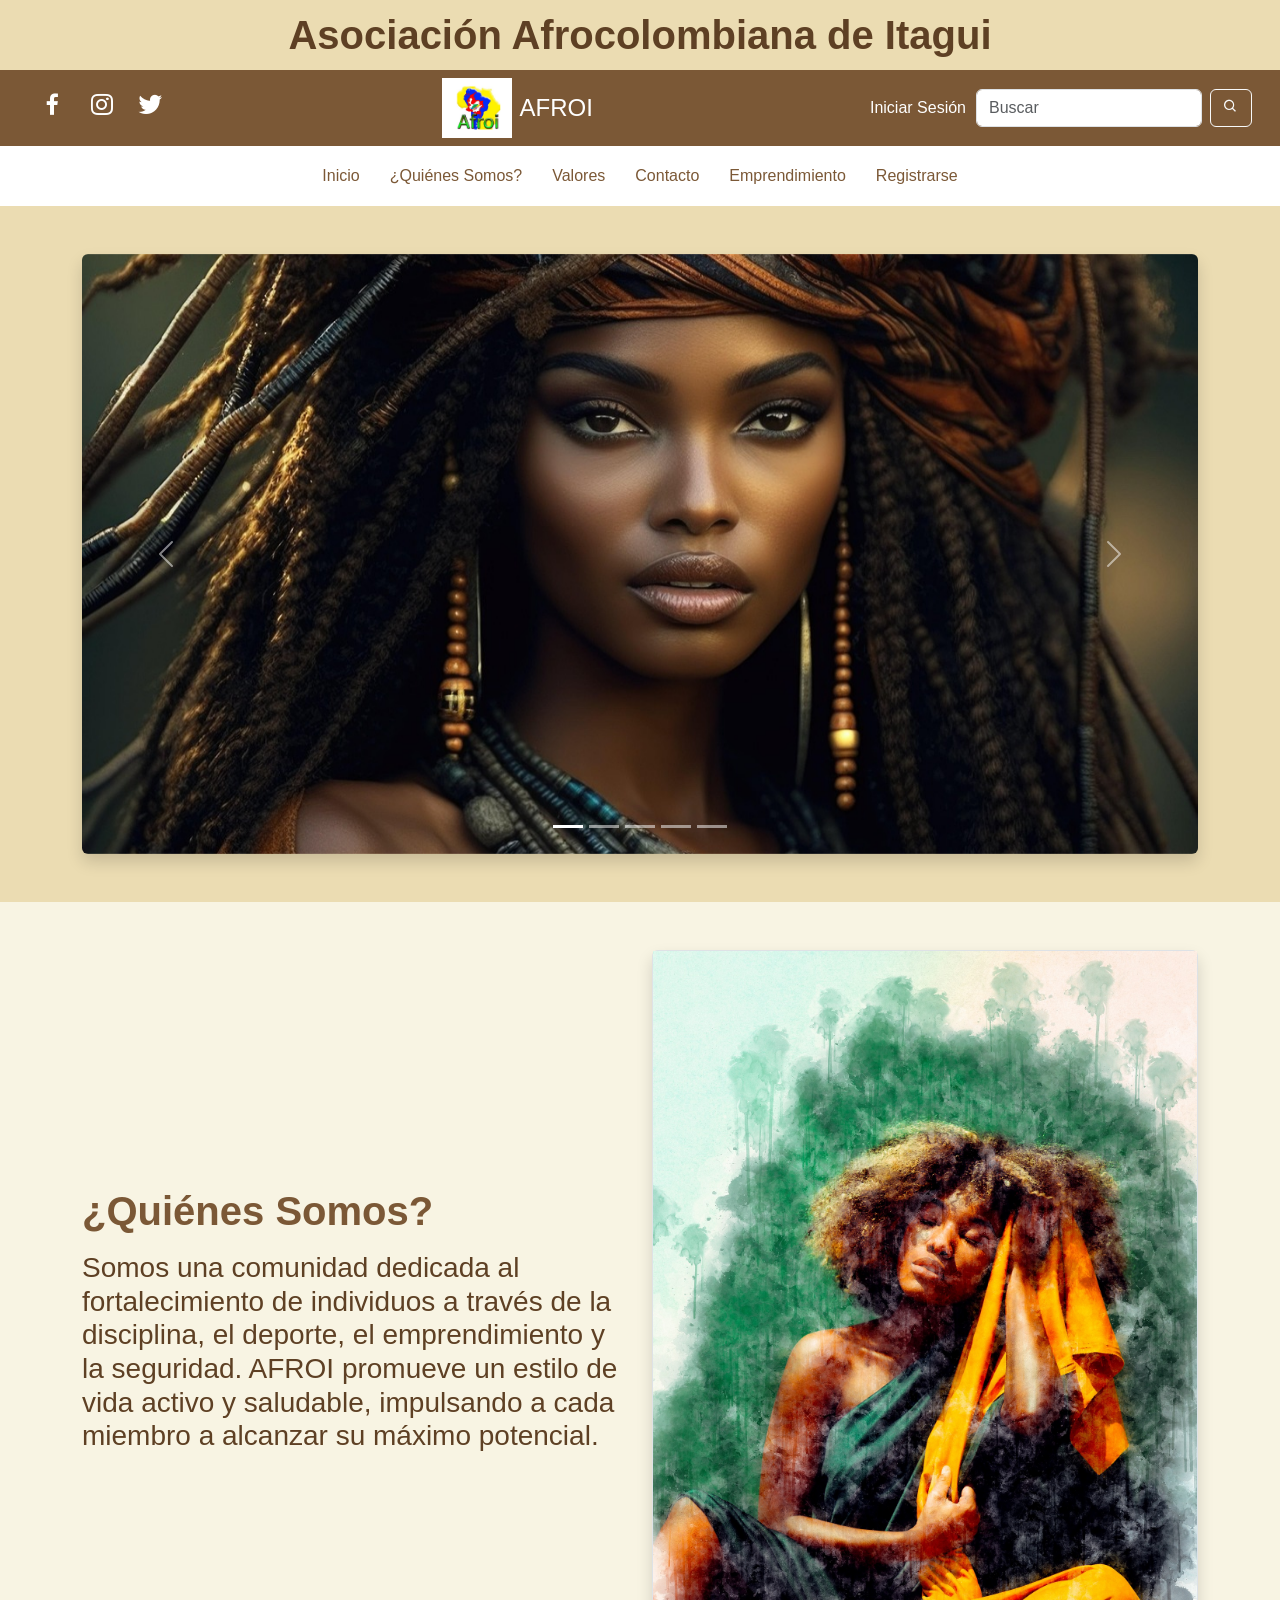
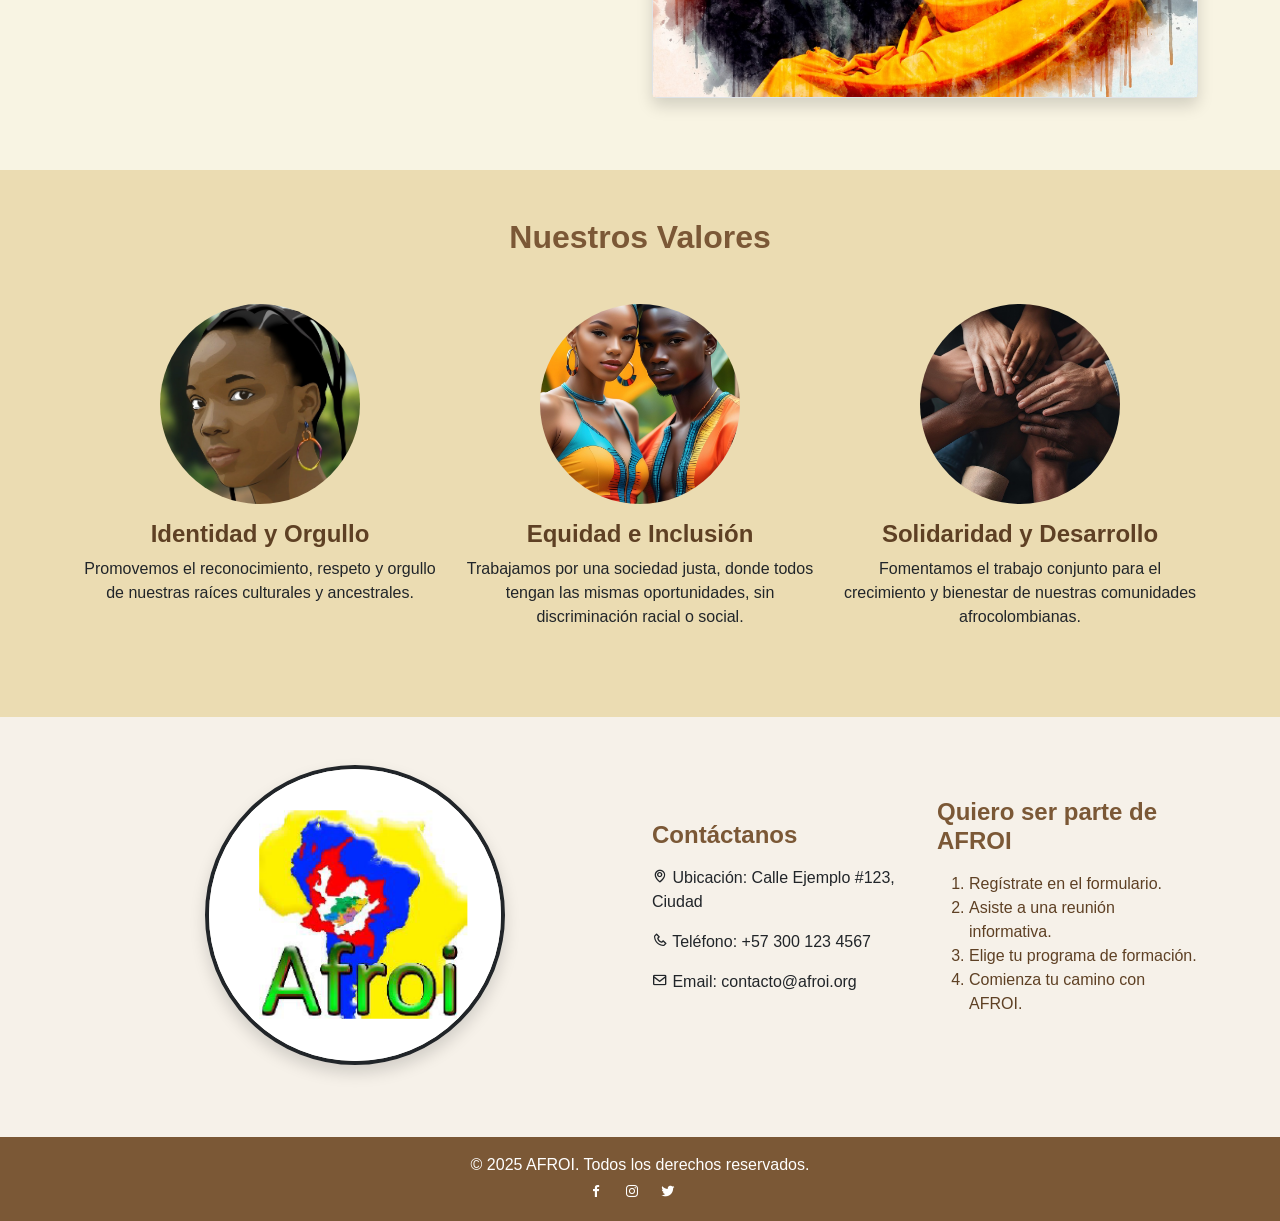
==== index.html @ acf55df3 "Add files via upload" ====
<!DOCTYPE html>
<html lang="es">
<head>
  <meta charset="UTF-8">
  <meta name="viewport" content="width=device-width, initial-scale=1.0">
  <title>AFROI</title>
  <!-- Bootstrap CSS -->
  <link href="https://cdn.jsdelivr.net/npm/bootstrap@5.3.3/dist/css/bootstrap.min.css" rel="stylesheet">
  <!-- Boxicons CSS -->
  <link href="https://unpkg.com/boxicons@2.1.4/css/boxicons.min.css" rel="stylesheet">
  <style>
    /* Colores personalizados */
    body {
      background-color: #EBDCB2;
      font-family: 'Segoe UI', sans-serif;
    }

    .navbar-custom {
      background-color: #7b5836;
    }

    .nav-link {
      color: white;
      margin: 0 10px;
      transition: color 0.3s ease;
      font-size: 1.8rem; /* iconos más grandes */
    }

    .nav-link:hover {
      color: #EBDCB2;
    }

    .menu-links {
      background-color: #ffffff; /* blanco */
    }

    .menu-links a {
      text-decoration: none;
      padding: 10px 15px;
      color: #7b5836;
      font-weight: 500;
      transition: background-color 0.3s ease, color 0.3s ease;
    }

    .menu-links a:hover {
      background-color: #EBDCB2;
      border-radius: 5px;
      color: #5e4024;
    }

    .logo {
      max-height: 60px;
    }

    .title {
      background-color: #EBDCB2;
      text-align: center;
      padding: 5px 0; /* más angosta */
      font-size: 2.5rem;
      font-weight: bold;
      color: #5e4024;
    }
  </style>
</head>
<body>

  <!-- Línea de título -->
  <div class="title">Asociación Afrocolombiana de Itagui</div>

  <!-- Navbar -->
  <nav class="navbar navbar-expand-lg navbar-custom px-3">
    <div class="container-fluid">
      <!-- Redes Sociales -->
      <div class="d-flex">
        <a class="nav-link" href="#"><i class='bx bxl-facebook'></i></a>
        <a class="nav-link" href="#"><i class='bx bxl-instagram'></i></a>
        <a class="nav-link" href="#"><i class='bx bxl-twitter'></i></a>
      </div>

      <!-- Logo y Nombre -->
      <div class="mx-auto d-flex align-items-center">
        <img src="AFROI2.png" alt="Logo" class="logo me-2">
        <span class="text-white fs-4">AFROI</span>
      </div>

      <!-- Buscar e Iniciar Sesión -->
      <div class="d-flex align-items-center">
        <a href="login.html" class="nav-link text-white" style="font-size: 1rem;">Iniciar Sesión</a>
        <form class="d-flex" role="search">
          <input class="form-control me-2" type="search" placeholder="Buscar" aria-label="Buscar">
          <button class="btn btn-outline-light" type="submit"><i class='bx bx-search'></i></button>
        </form>
      </div>
    </div>
  </nav>

  <!-- Menú inferior de secciones -->
  <div class="d-flex justify-content-center menu-links py-2">
    <a href="index.html">Inicio</a>
    <a href="#Quiénes Somos">¿Quiénes Somos?</a>
    <a href="#valores">Valores</a>
    <a href="#contacto">Contacto</a>
    <a href="#">Emprendimiento</a>
    <a href="registro.html">Registrarse</a>
  </div>

  <!-- Carrusel de Imágenes Moderno -->
<section class="py-5" style="background-color: #EBDCB2;">
  <div class="container">
    <div id="carouselAFROI" class="carousel slide carousel-fade shadow rounded" data-bs-ride="carousel">

      <!-- Indicadores -->
      <div class="carousel-indicators">
        <button type="button" data-bs-target="#carouselAFROI" data-bs-slide-to="0" class="active" aria-current="true" aria-label="Slide 1"></button>
        <button type="button" data-bs-target="#carouselAFROI" data-bs-slide-to="1" aria-label="Slide 2"></button>
        <button type="button" data-bs-target="#carouselAFROI" data-bs-slide-to="2" aria-label="Slide 3"></button>
        <button type="button" data-bs-target="#carouselAFROI" data-bs-slide-to="3" aria-label="Slide 2"></button>
        <button type="button" data-bs-target="#carouselAFROI" data-bs-slide-to="4" aria-label="Slide 3"></button>
    
      </div>

      <!-- Imágenes -->
      <div class="carousel-inner rounded">
        <div class="carousel-item active">
          <img src="ai-generated-8969022_1280.jpg" class="d-block w-100 img-fluid" alt="Primera Imagen" style="max-height: 600px; object-fit: cover;">
        </div>
        <div class="carousel-item">
          <img src="mask-9330100_1280.png" class="d-block w-100 img-fluid" alt="Segunda Imagen" style="max-height: 600px; object-fit: cover;">
        </div>
        <div class="carousel-item">
          <img src="foto registro.jpg" class="d-block w-100 img-fluid" alt="Tercera Imagen" style="max-height: 600px; object-fit: cover;">
        </div>
        <div class="carousel-item">
          <img src="IEquidad1.jpg" class="d-block w-100 img-fluid" alt="Tercera Imagen" style="max-height: 600px; object-fit: cover;">
        </div>
        <div class="carousel-item">
          <img src="solidaridad.jpg" class="d-block w-100 img-fluid" alt="Tercera Imagen" style="max-height: 600px; object-fit: cover;">
        </div>
      </div>

      <!-- Controles Anterior/Siguiente -->
      <button class="carousel-control-prev" type="button" data-bs-target="#carouselAFROI" data-bs-slide="prev">
        <span class="carousel-control-prev-icon" aria-hidden="true"></span>
        <span class="visually-hidden">Anterior</span>
      </button>
      <button class="carousel-control-next" type="button" data-bs-target="#carouselAFROI" data-bs-slide="next">
        <span class="carousel-control-next-icon" aria-hidden="true"></span>
        <span class="visually-hidden">Siguiente</span>
      </button>

    </div>
  </div>
</section>



<!-- Sección: ¿Quiénes Somos? (Dividida en 2 columnas) -->
<section class="py-5" id="Quiénes Somos" style="background-color: #f8f4e3;">
  <div class="container">
    <div class="row align-items-center">
      <!-- Columna 1: Título y descripción -->
      <div class="col-md-6 mb-4">
        <h1 class="fw-bold mb-3" style="color: #7b5836;">¿Quiénes Somos?</h1>
        <h3 style="color: #5e4024;">
          Somos una comunidad dedicada al fortalecimiento de individuos a través de la disciplina,
           el deporte, el emprendimiento y la seguridad. AFROI promueve un estilo de vida activo 
           y saludable, impulsando a cada miembro a alcanzar su máximo potencial.
        </h3>
      </div>

      <!-- Columna 2: Imagen en recuadro -->
      <div class="col-md-6 mb-4">
        <div class="border rounded shadow">
          <img src="eris-6785314_1920.jpg" alt="Equipo AFROI" class="img-fluid w-100">
        </div>
      </div>
    </div>
  </div>
</section>


<!-- Sección de Valores AFROI -->
<section class="py-5" id="valores" style="background-color: #EBDCB2;">
  <div class="container">
    <h2 class="text-center fw-bold mb-5" style="color: #7b5836;">Nuestros Valores</h2>
    <div class="row text-center">

      <!-- Valor 1 -->
      <div class="col-md-4 mb-4">
        <img src="africa-4136601_1280.jpg" alt="Identidad Afrocolombiana" class="img-fluid rounded-circle mb-3" style="width: 200px; height: 200px; object-fit: cover;">
        <h4 class="fw-bold" style="color: #5e4024;">Identidad y Orgullo</h4>
        <p>Promovemos el reconocimiento, respeto y orgullo de nuestras raíces culturales y ancestrales.</p>
      </div>

      <!-- Valor 2 -->
      <div class="col-md-4 mb-4">
        <img src="equidad2.jpg" alt="Equidad e Inclusión" class="img-fluid rounded-circle mb-3" style="width: 200px; height: 200px; object-fit: cover;">
        <h4 class="fw-bold" style="color: #5e4024;">Equidad e Inclusión</h4>
        <p>Trabajamos por una sociedad justa, donde todos tengan las mismas oportunidades, sin discriminación racial o social.</p>
      </div>

      <!-- Valor 3 -->
      <div class="col-md-4 mb-4">
        <img src="solidaridad.jpg" alt="Solidaridad y Desarrollo" class="img-fluid rounded-circle mb-3" style="width: 200px; height: 200px; object-fit: cover;">
        <h4 class="fw-bold" style="color: #5e4024;">Solidaridad y Desarrollo</h4>
        <p>Fomentamos el trabajo conjunto para el crecimiento y bienestar de nuestras comunidades afrocolombianas.</p>
      </div>

    </div>
  </div>
</section>




<!-- Sección de contacto y unión a AFROI -->
<section class="py-5" id="contacto" style="background-color:#f6f1e9;">
    <div class="container">
      <div class="row align-items-center">
        
        <!-- Columna 1: Logo en círculo, más ancha -->
        <div class="col-md-6 mb-4 d-flex justify-content-center">
          <div class="rounded-circle overflow-hidden border border-4 border-dark shadow" style="width: 300px; height: 300px;">
            <img src="AFROI2.png" alt="Logo AFROI" class="img-fluid w-100 h-100 object-fit-cover">
          </div>
        </div>
  
        <!-- Columna 2: Información de contacto -->
        <div class="col-md-3 mb-4">
          <h4 class="fw-bold mb-3" style="color: #7b5836;">Contáctanos</h4>
          <p><i class='bx bx-map'></i> Ubicación: Calle Ejemplo #123, Ciudad</p>
          <p><i class='bx bx-phone'></i> Teléfono: +57 300 123 4567</p>
          <p><i class='bx bx-envelope'></i> Email: contacto@afroi.org</p>
        </div>
  
        <!-- Columna 3: Quiero ser parte -->
        <div class="col-md-3 mb-4">
          <h4 class="fw-bold mb-3" style="color: #7b5836;">Quiero ser parte de AFROI</h4>
          <ol style="color: #5e4024;">
            <li>Regístrate en el formulario.</li>
            <li>Asiste a una reunión informativa.</li>
            <li>Elige tu programa de formación.</li>
            <li>Comienza tu camino con AFROI.</li>
          </ol>
        </div>
      </div>
    </div>
  </section>
  
  
 <!-- Footer -->
<footer class="text-white text-center py-3" style="background-color: #7b5836;">
    <div class="container">
      <p class="mb-1">© 2025 AFROI. Todos los derechos reservados.</p>
      <div>
        <a href="#" class="text-white me-3"><i class='bx bxl-facebook'></i></a>
        <a href="#" class="text-white me-3"><i class='bx bxl-instagram'></i></a>
        <a href="#" class="text-white me-3"><i class='bx bxl-twitter'></i></a>
      </div>
    </div>
  </footer>
  

  <!-- Bootstrap JS -->
  <script src="https://cdn.jsdelivr.net/npm/bootstrap@5.3.3/dist/js/bootstrap.bundle.min.js"></script>
</body>
</html>
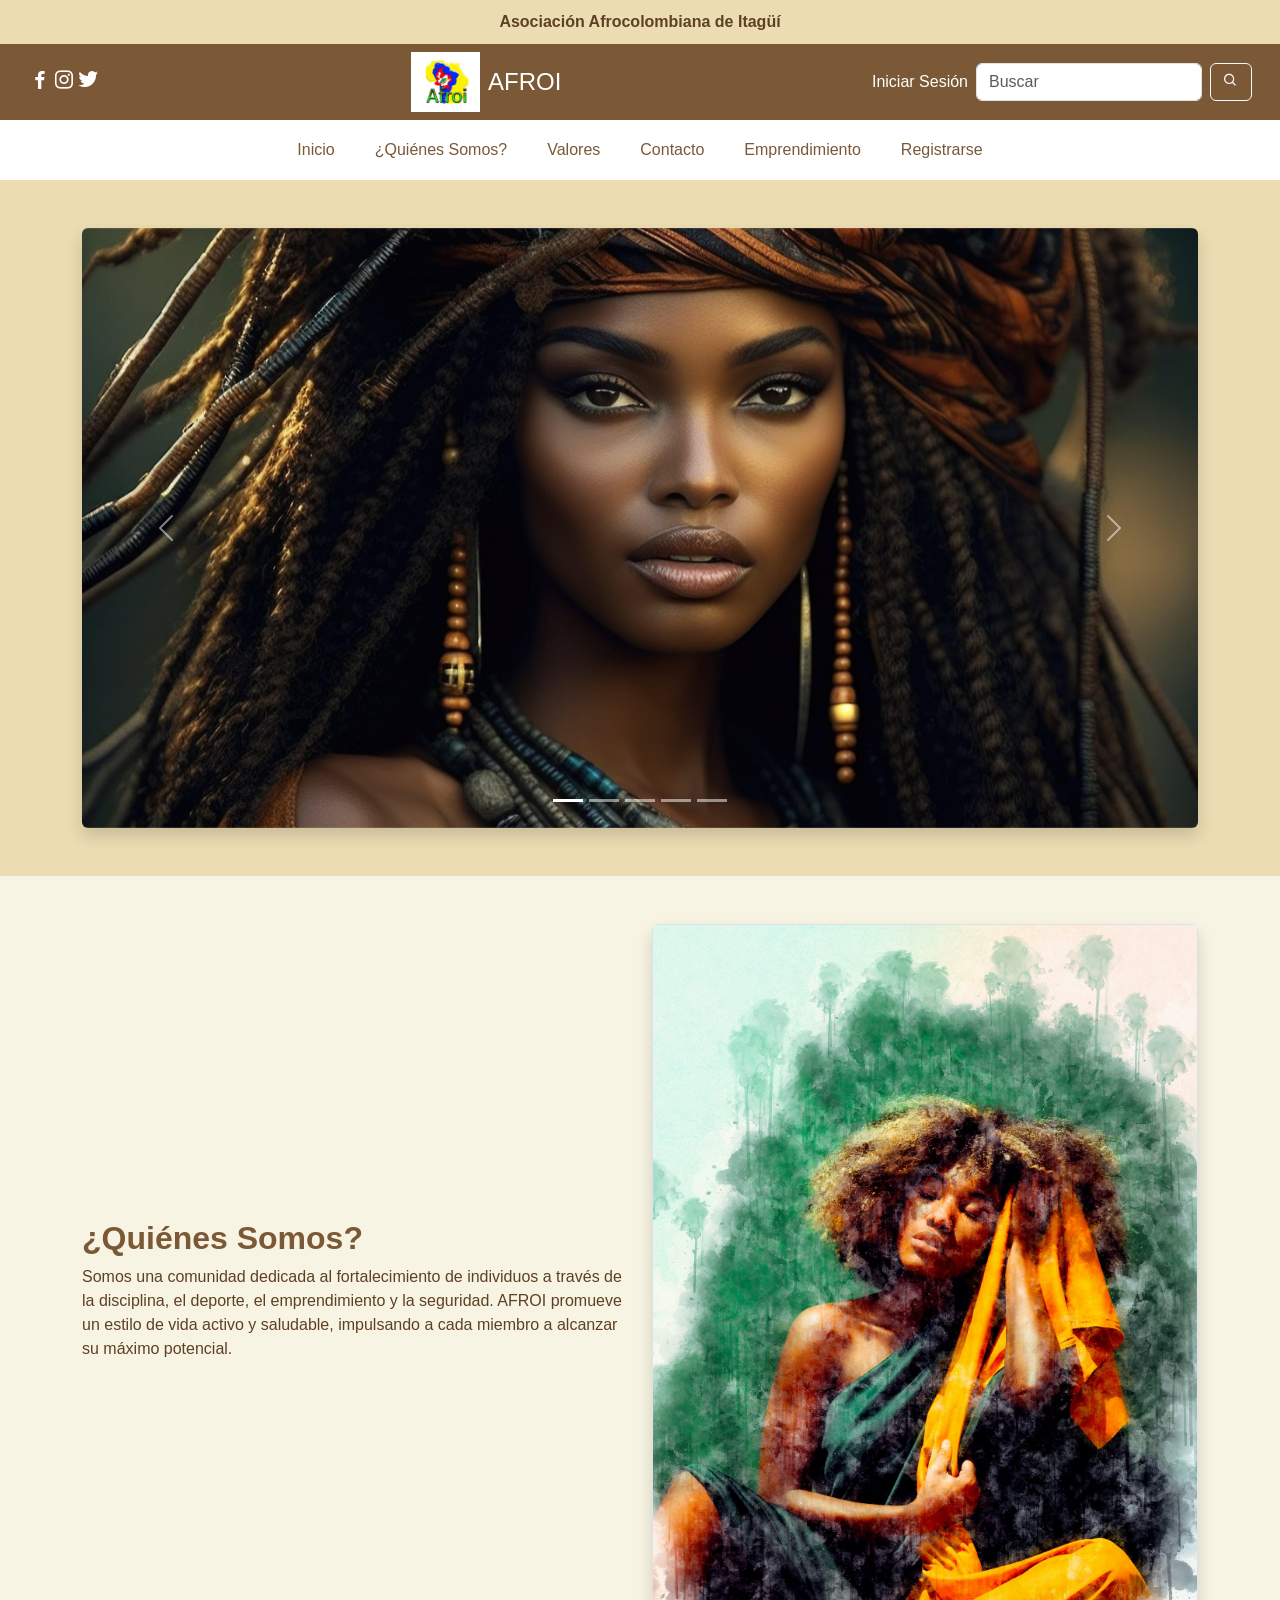
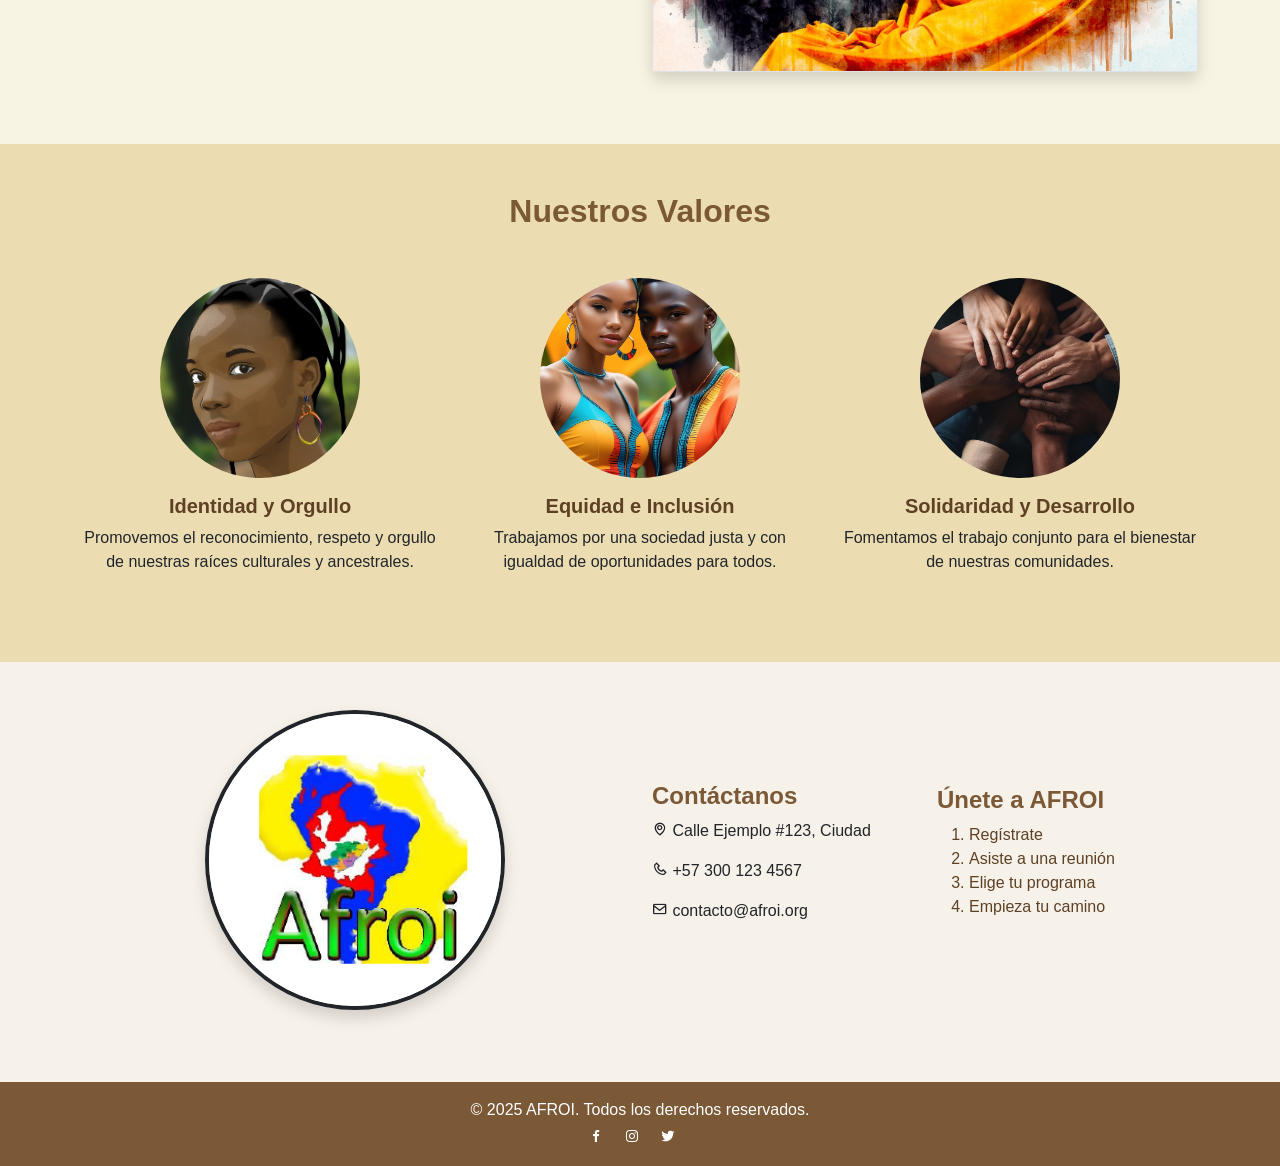
==== commit fb10078b: "index.html" ====
--- a/index.html
+++ b/index.html
@@ -1,15 +1,14 @@
 <!DOCTYPE html>
 <html lang="es">
 <head>
-  <meta charset="UTF-8">
-  <meta name="viewport" content="width=device-width, initial-scale=1.0">
+  <meta charset="UTF-8" />
+  <meta name="viewport" content="width=device-width, initial-scale=1.0" />
   <title>AFROI</title>
   <!-- Bootstrap CSS -->
   <link href="https://cdn.jsdelivr.net/npm/bootstrap@5.3.3/dist/css/bootstrap.min.css" rel="stylesheet">
   <!-- Boxicons CSS -->
   <link href="https://unpkg.com/boxicons@2.1.4/css/boxicons.min.css" rel="stylesheet">
   <style>
-    /* Colores personalizados */
     body {
       background-color: #EBDCB2;
       font-family: 'Segoe UI', sans-serif;
@@ -21,9 +20,8 @@
 
     .nav-link {
       color: white;
-      margin: 0 10px;
+      font-size: 1.5rem;
       transition: color 0.3s ease;
-      font-size: 1.8rem; /* iconos más grandes */
     }
 
     .nav-link:hover {
@@ -31,7 +29,9 @@
     }
 
     .menu-links {
-      background-color: #ffffff; /* blanco */
+      background-color: #ffffff;
+      flex-wrap: wrap;
+      gap: 10px;
     }
 
     .menu-links a {
@@ -55,47 +55,64 @@
     .title {
       background-color: #EBDCB2;
       text-align: center;
-      padding: 5px 0; /* más angosta */
-      font-size: 2.5rem;
+      padding: 10px 0;
+      font-size: 1rem;
       font-weight: bold;
       color: #5e4024;
+    }
+
+    @media (max-width: 576px) {
+      .nav-link {
+        font-size: 1.2rem;
+      }
+      .title {
+        font-size: 1rem;
+      }
     }
   </style>
 </head>
 <body>
 
-  <!-- Línea de título -->
-  <div class="title">Asociación Afrocolombiana de Itagui</div>
+  <!-- Título superior -->
+  <div class="title">Asociación Afrocolombiana de Itagüí</div>
 
   <!-- Navbar -->
   <nav class="navbar navbar-expand-lg navbar-custom px-3">
     <div class="container-fluid">
-      <!-- Redes Sociales -->
-      <div class="d-flex">
-        <a class="nav-link" href="#"><i class='bx bxl-facebook'></i></a>
-        <a class="nav-link" href="#"><i class='bx bxl-instagram'></i></a>
-        <a class="nav-link" href="#"><i class='bx bxl-twitter'></i></a>
-      </div>
-
-      <!-- Logo y Nombre -->
-      <div class="mx-auto d-flex align-items-center">
-        <img src="AFROI2.png" alt="Logo" class="logo me-2">
-        <span class="text-white fs-4">AFROI</span>
-      </div>
-
-      <!-- Buscar e Iniciar Sesión -->
-      <div class="d-flex align-items-center">
-        <a href="login.html" class="nav-link text-white" style="font-size: 1rem;">Iniciar Sesión</a>
-        <form class="d-flex" role="search">
-          <input class="form-control me-2" type="search" placeholder="Buscar" aria-label="Buscar">
-          <button class="btn btn-outline-light" type="submit"><i class='bx bx-search'></i></button>
-        </form>
+      <a class="navbar-brand text-white d-flex align-items-center d-lg-none" href="#">
+        <img src="AFROI2.png" alt="Logo" class="logo me-2" />
+        <span class="fs-4">AFROI</span>
+      </a>
+
+      <button class="navbar-toggler text-white" type="button" data-bs-toggle="collapse" data-bs-target="#navbarContent">
+        <span class="navbar-toggler-icon"></span>
+      </button>
+
+      <div class="collapse navbar-collapse justify-content-between" id="navbarContent">
+        <div class="d-flex">
+          <a class="nav-link" href="#"><i class='bx bxl-facebook'></i></a>
+          <a class="nav-link" href="#"><i class='bx bxl-instagram'></i></a>
+          <a class="nav-link" href="#"><i class='bx bxl-twitter'></i></a>
+        </div>
+
+        <div class="d-none d-lg-flex mx-auto align-items-center">
+          <img src="AFROI2.png" alt="Logo" class="logo me-2" />
+          <span class="text-white fs-4">AFROI</span>
+        </div>
+
+        <div class="d-flex align-items-center gap-2 mt-2 mt-lg-0 flex-wrap">
+          <a href="login.html" class="nav-link text-white" style="font-size: 1rem;">Iniciar Sesión</a>
+          <form class="d-flex" role="search">
+            <input class="form-control me-2" type="search" placeholder="Buscar" />
+            <button class="btn btn-outline-light" type="submit"><i class='bx bx-search'></i></button>
+          </form>
+        </div>
       </div>
     </div>
   </nav>
 
-  <!-- Menú inferior de secciones -->
-  <div class="d-flex justify-content-center menu-links py-2">
+  <!-- Menú de secciones -->
+  <div class="d-flex justify-content-center menu-links py-2 px-2">
     <a href="index.html">Inicio</a>
     <a href="#Quiénes Somos">¿Quiénes Somos?</a>
     <a href="#valores">Valores</a>
@@ -104,152 +121,115 @@
     <a href="registro.html">Registrarse</a>
   </div>
 
-  <!-- Carrusel de Imágenes Moderno -->
-<section class="py-5" style="background-color: #EBDCB2;">
-  <div class="container">
-    <div id="carouselAFROI" class="carousel slide carousel-fade shadow rounded" data-bs-ride="carousel">
-
-      <!-- Indicadores -->
-      <div class="carousel-indicators">
-        <button type="button" data-bs-target="#carouselAFROI" data-bs-slide-to="0" class="active" aria-current="true" aria-label="Slide 1"></button>
-        <button type="button" data-bs-target="#carouselAFROI" data-bs-slide-to="1" aria-label="Slide 2"></button>
-        <button type="button" data-bs-target="#carouselAFROI" data-bs-slide-to="2" aria-label="Slide 3"></button>
-        <button type="button" data-bs-target="#carouselAFROI" data-bs-slide-to="3" aria-label="Slide 2"></button>
-        <button type="button" data-bs-target="#carouselAFROI" data-bs-slide-to="4" aria-label="Slide 3"></button>
-    
-      </div>
-
-      <!-- Imágenes -->
-      <div class="carousel-inner rounded">
-        <div class="carousel-item active">
-          <img src="ai-generated-8969022_1280.jpg" class="d-block w-100 img-fluid" alt="Primera Imagen" style="max-height: 600px; object-fit: cover;">
-        </div>
-        <div class="carousel-item">
-          <img src="mask-9330100_1280.png" class="d-block w-100 img-fluid" alt="Segunda Imagen" style="max-height: 600px; object-fit: cover;">
-        </div>
-        <div class="carousel-item">
-          <img src="foto registro.jpg" class="d-block w-100 img-fluid" alt="Tercera Imagen" style="max-height: 600px; object-fit: cover;">
-        </div>
-        <div class="carousel-item">
-          <img src="IEquidad1.jpg" class="d-block w-100 img-fluid" alt="Tercera Imagen" style="max-height: 600px; object-fit: cover;">
-        </div>
-        <div class="carousel-item">
-          <img src="solidaridad.jpg" class="d-block w-100 img-fluid" alt="Tercera Imagen" style="max-height: 600px; object-fit: cover;">
-        </div>
-      </div>
-
-      <!-- Controles Anterior/Siguiente -->
-      <button class="carousel-control-prev" type="button" data-bs-target="#carouselAFROI" data-bs-slide="prev">
-        <span class="carousel-control-prev-icon" aria-hidden="true"></span>
-        <span class="visually-hidden">Anterior</span>
-      </button>
-      <button class="carousel-control-next" type="button" data-bs-target="#carouselAFROI" data-bs-slide="next">
-        <span class="carousel-control-next-icon" aria-hidden="true"></span>
-        <span class="visually-hidden">Siguiente</span>
-      </button>
-
-    </div>
-  </div>
-</section>
-
-
-
-<!-- Sección: ¿Quiénes Somos? (Dividida en 2 columnas) -->
-<section class="py-5" id="Quiénes Somos" style="background-color: #f8f4e3;">
-  <div class="container">
-    <div class="row align-items-center">
-      <!-- Columna 1: Título y descripción -->
-      <div class="col-md-6 mb-4">
-        <h1 class="fw-bold mb-3" style="color: #7b5836;">¿Quiénes Somos?</h1>
-        <h3 style="color: #5e4024;">
-          Somos una comunidad dedicada al fortalecimiento de individuos a través de la disciplina,
-           el deporte, el emprendimiento y la seguridad. AFROI promueve un estilo de vida activo 
-           y saludable, impulsando a cada miembro a alcanzar su máximo potencial.
-        </h3>
-      </div>
-
-      <!-- Columna 2: Imagen en recuadro -->
-      <div class="col-md-6 mb-4">
-        <div class="border rounded shadow">
-          <img src="eris-6785314_1920.jpg" alt="Equipo AFROI" class="img-fluid w-100">
-        </div>
-      </div>
-    </div>
-  </div>
-</section>
-
-
-<!-- Sección de Valores AFROI -->
-<section class="py-5" id="valores" style="background-color: #EBDCB2;">
-  <div class="container">
-    <h2 class="text-center fw-bold mb-5" style="color: #7b5836;">Nuestros Valores</h2>
-    <div class="row text-center">
-
-      <!-- Valor 1 -->
-      <div class="col-md-4 mb-4">
-        <img src="africa-4136601_1280.jpg" alt="Identidad Afrocolombiana" class="img-fluid rounded-circle mb-3" style="width: 200px; height: 200px; object-fit: cover;">
-        <h4 class="fw-bold" style="color: #5e4024;">Identidad y Orgullo</h4>
-        <p>Promovemos el reconocimiento, respeto y orgullo de nuestras raíces culturales y ancestrales.</p>
-      </div>
-
-      <!-- Valor 2 -->
-      <div class="col-md-4 mb-4">
-        <img src="equidad2.jpg" alt="Equidad e Inclusión" class="img-fluid rounded-circle mb-3" style="width: 200px; height: 200px; object-fit: cover;">
-        <h4 class="fw-bold" style="color: #5e4024;">Equidad e Inclusión</h4>
-        <p>Trabajamos por una sociedad justa, donde todos tengan las mismas oportunidades, sin discriminación racial o social.</p>
-      </div>
-
-      <!-- Valor 3 -->
-      <div class="col-md-4 mb-4">
-        <img src="solidaridad.jpg" alt="Solidaridad y Desarrollo" class="img-fluid rounded-circle mb-3" style="width: 200px; height: 200px; object-fit: cover;">
-        <h4 class="fw-bold" style="color: #5e4024;">Solidaridad y Desarrollo</h4>
-        <p>Fomentamos el trabajo conjunto para el crecimiento y bienestar de nuestras comunidades afrocolombianas.</p>
-      </div>
-
-    </div>
-  </div>
-</section>
-
-
-
-
-<!-- Sección de contacto y unión a AFROI -->
-<section class="py-5" id="contacto" style="background-color:#f6f1e9;">
+  <!-- Carrusel -->
+  <section class="py-5">
+    <div class="container">
+      <div id="carouselAFROI" class="carousel slide carousel-fade shadow rounded" data-bs-ride="carousel">
+        <div class="carousel-indicators">
+          <button type="button" data-bs-target="#carouselAFROI" data-bs-slide-to="0" class="active"></button>
+          <button type="button" data-bs-target="#carouselAFROI" data-bs-slide-to="1"></button>
+          <button type="button" data-bs-target="#carouselAFROI" data-bs-slide-to="2"></button>
+          <button type="button" data-bs-target="#carouselAFROI" data-bs-slide-to="3"></button>
+          <button type="button" data-bs-target="#carouselAFROI" data-bs-slide-to="4"></button>
+        </div>
+        <div class="carousel-inner rounded">
+          <div class="carousel-item active">
+            <img src="ai-generated-8969022_1280.jpg" class="d-block w-100 img-fluid" alt="Primera" style="max-height: 600px; object-fit: cover;" />
+          </div>
+          <div class="carousel-item">
+            <img src="mask-9330100_1280.png" class="d-block w-100 img-fluid" alt="Segunda" style="max-height: 600px; object-fit: cover;" />
+          </div>
+          <div class="carousel-item">
+            <img src="foto registro.jpg" class="d-block w-100 img-fluid" alt="Tercera" style="max-height: 600px; object-fit: cover;" />
+          </div>
+          <div class="carousel-item">
+            <img src="Equidad1.jpg" class="d-block w-100 img-fluid" alt="Cuarta" style="max-height: 600px; object-fit: cover;" />
+          </div>
+          <div class="carousel-item">
+            <img src="solidaridad.jpg" class="d-block w-100 img-fluid" alt="Quinta" style="max-height: 600px; object-fit: cover;" />
+          </div>
+        </div>
+        <button class="carousel-control-prev" type="button" data-bs-target="#carouselAFROI" data-bs-slide="prev">
+          <span class="carousel-control-prev-icon"></span>
+        </button>
+        <button class="carousel-control-next" type="button" data-bs-target="#carouselAFROI" data-bs-slide="next">
+          <span class="carousel-control-next-icon"></span>
+        </button>
+      </div>
+    </div>
+  </section>
+
+  <!-- ¿Quiénes somos? -->
+  <section class="py-5" id="Quiénes Somos" style="background-color: #f8f4e3;">
     <div class="container">
       <div class="row align-items-center">
-        
-        <!-- Columna 1: Logo en círculo, más ancha -->
+        <div class="col-md-6 mb-4">
+          <h2 class="fw-bold" style="color: #7b5836;">¿Quiénes Somos?</h2>
+          <p style="color: #5e4024;">Somos una comunidad dedicada al fortalecimiento de individuos a través de la disciplina, el deporte, el emprendimiento y la seguridad. AFROI promueve un estilo de vida activo y saludable, impulsando a cada miembro a alcanzar su máximo potencial.</p>
+        </div>
+        <div class="col-md-6 mb-4">
+          <div class="border rounded shadow">
+            <img src="eris-6785314_1920.jpg" alt="Equipo AFROI" class="img-fluid w-100" />
+          </div>
+        </div>
+      </div>
+    </div>
+  </section>
+
+  <!-- Valores -->
+  <section class="py-5" id="valores" style="background-color: #EBDCB2;">
+    <div class="container">
+      <h2 class="text-center fw-bold mb-5" style="color: #7b5836;">Nuestros Valores</h2>
+      <div class="row text-center">
+        <div class="col-md-4 mb-4">
+          <img src="africa-4136601_1280.jpg" class="img-fluid rounded-circle mb-3" style="width: 200px; height: 200px; object-fit: cover;" />
+          <h5 class="fw-bold" style="color: #5e4024;">Identidad y Orgullo</h5>
+          <p>Promovemos el reconocimiento, respeto y orgullo de nuestras raíces culturales y ancestrales.</p>
+        </div>
+        <div class="col-md-4 mb-4">
+          <img src="equidad2.jpg" class="img-fluid rounded-circle mb-3" style="width: 200px; height: 200px; object-fit: cover;" />
+          <h5 class="fw-bold" style="color: #5e4024;">Equidad e Inclusión</h5>
+          <p>Trabajamos por una sociedad justa y con igualdad de oportunidades para todos.</p>
+        </div>
+        <div class="col-md-4 mb-4">
+          <img src="solidaridad.jpg" class="img-fluid rounded-circle mb-3" style="width: 200px; height: 200px; object-fit: cover;" />
+          <h5 class="fw-bold" style="color: #5e4024;">Solidaridad y Desarrollo</h5>
+          <p>Fomentamos el trabajo conjunto para el bienestar de nuestras comunidades.</p>
+        </div>
+      </div>
+    </div>
+  </section>
+
+  <!-- Contacto -->
+  <section class="py-5" id="contacto" style="background-color:#f6f1e9;">
+    <div class="container">
+      <div class="row align-items-center">
         <div class="col-md-6 mb-4 d-flex justify-content-center">
           <div class="rounded-circle overflow-hidden border border-4 border-dark shadow" style="width: 300px; height: 300px;">
             <img src="AFROI2.png" alt="Logo AFROI" class="img-fluid w-100 h-100 object-fit-cover">
           </div>
         </div>
-  
-        <!-- Columna 2: Información de contacto -->
         <div class="col-md-3 mb-4">
-          <h4 class="fw-bold mb-3" style="color: #7b5836;">Contáctanos</h4>
-          <p><i class='bx bx-map'></i> Ubicación: Calle Ejemplo #123, Ciudad</p>
-          <p><i class='bx bx-phone'></i> Teléfono: +57 300 123 4567</p>
-          <p><i class='bx bx-envelope'></i> Email: contacto@afroi.org</p>
-        </div>
-  
-        <!-- Columna 3: Quiero ser parte -->
+          <h4 class="fw-bold" style="color: #7b5836;">Contáctanos</h4>
+          <p><i class='bx bx-map'></i> Calle Ejemplo #123, Ciudad</p>
+          <p><i class='bx bx-phone'></i> +57 300 123 4567</p>
+          <p><i class='bx bx-envelope'></i> contacto@afroi.org</p>
+        </div>
         <div class="col-md-3 mb-4">
-          <h4 class="fw-bold mb-3" style="color: #7b5836;">Quiero ser parte de AFROI</h4>
+          <h4 class="fw-bold" style="color: #7b5836;">Únete a AFROI</h4>
           <ol style="color: #5e4024;">
-            <li>Regístrate en el formulario.</li>
-            <li>Asiste a una reunión informativa.</li>
-            <li>Elige tu programa de formación.</li>
-            <li>Comienza tu camino con AFROI.</li>
+            <li>Regístrate</li>
+            <li>Asiste a una reunión</li>
+            <li>Elige tu programa</li>
+            <li>Empieza tu camino</li>
           </ol>
         </div>
       </div>
     </div>
   </section>
-  
-  
- <!-- Footer -->
-<footer class="text-white text-center py-3" style="background-color: #7b5836;">
+
+  <!-- Footer -->
+  <footer class="text-white text-center py-3" style="background-color: #7b5836;">
     <div class="container">
       <p class="mb-1">© 2025 AFROI. Todos los derechos reservados.</p>
       <div>
@@ -259,7 +239,6 @@
       </div>
     </div>
   </footer>
-  
 
   <!-- Bootstrap JS -->
   <script src="https://cdn.jsdelivr.net/npm/bootstrap@5.3.3/dist/js/bootstrap.bundle.min.js"></script>
